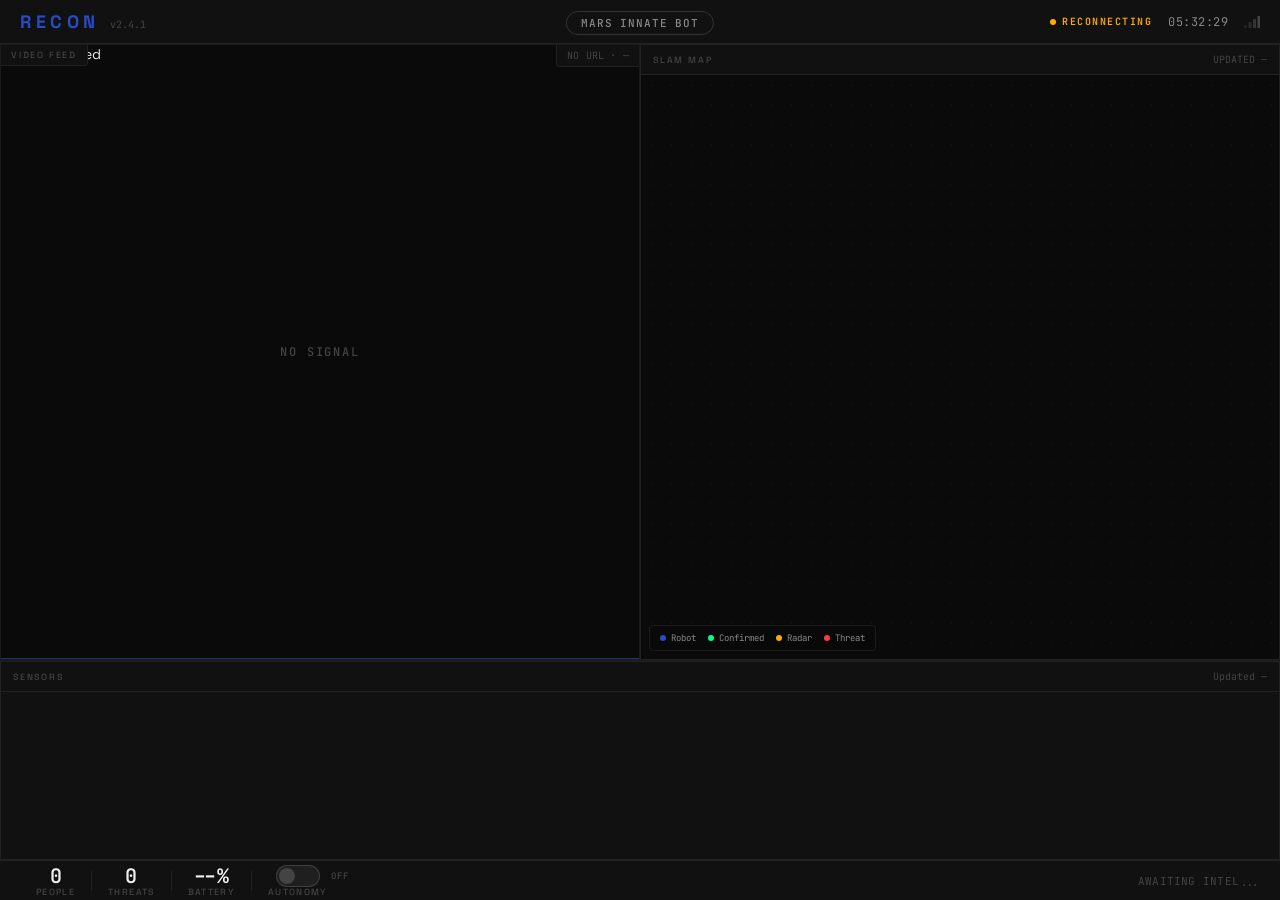
==== dashboard/index.html @ d7a8a6fd "added vlm depth feature" ====
<!doctype html>
<html lang="en" class="recon-dark">
  <head>
    <meta charset="UTF-8" />
    <meta name="viewport" content="width=device-width, initial-scale=1.0" />
    <title>RECON</title>
    <link rel="preconnect" href="https://fonts.googleapis.com" />
    <link rel="preconnect" href="https://fonts.gstatic.com" crossorigin />
    <link
      href="https://fonts.googleapis.com/css2?family=JetBrains+Mono:wght@400;500;600&family=Space+Grotesk:wght@400;500;700&display=swap"
      rel="stylesheet"
    />
    <link rel="stylesheet" href="style.css" />
  </head>
  <body>
    <header class="header-bar">
      <div class="header-left">
        <span class="wordmark">RECON</span>
        <span class="version-tag">v2.4.1</span>
      </div>
      <div class="header-center">
        <span class="mission-pill" id="mission-pill">MARS INNATE BOT</span>
      </div>
      <div class="header-right">
        <span class="live-indicator" id="connection-chip">
          <i class="live-dot"></i>
          <span class="live-text">LIVE</span>
        </span>
        <span class="header-clock" id="clock">--:--:--</span>
        <span class="signal-icon" id="signal-icon" title="Signal strength">
          <svg width="16" height="12" viewBox="0 0 16 12" fill="none">
            <rect
              x="0"
              y="9"
              width="3"
              height="3"
              rx="0.5"
              fill="currentColor"
              opacity="0.3"
            />
            <rect
              x="4.5"
              y="6"
              width="3"
              height="6"
              rx="0.5"
              fill="currentColor"
              opacity="0.5"
            />
            <rect
              x="9"
              y="3"
              width="3"
              height="9"
              rx="0.5"
              fill="currentColor"
              opacity="0.7"
            />
            <rect
              x="13.5"
              y="0"
              width="3"
              height="12"
              rx="0.5"
              fill="currentColor"
            />
          </svg>
        </span>
      </div>
    </header>

    <main class="grid">
      <!-- TOP LEFT: Camera feed -->
      <section class="panel panel-camera">
        <span class="corner-tag corner-tag-left">VIDEO FEED</span>
        <span class="corner-tag corner-tag-right" id="camera-meta"
          >MJPEG · —</span
        >
        <div class="camera-wrap">
          <img id="camera-feed" alt="camera feed" />
          <div class="scanlines"></div>
          <div class="camera-placeholder">NO SIGNAL</div>
          <div class="scan-line"></div>
        </div>
      </section>

      <!-- TOP RIGHT: SLAM Map (now big) -->
      <div class="panel panel-map">
        <div class="panel-header">
          <span class="section-label">SLAM MAP</span>
          <span class="panel-meta" id="map-meta">
            <i class="blink-dot" id="map-blink"></i>
            <span id="map-meta-text">UPDATED LIVE</span>
          </span>
        </div>
        <div class="canvas-wrap">
          <canvas id="tactical-map"></canvas>
          <div class="legend">
            <span><i class="dot dot-cyan"></i>Robot</span>
            <span><i class="dot dot-green"></i>Confirmed</span>
            <span><i class="dot dot-amber"></i>Radar</span>
            <span><i class="dot dot-red"></i>Threat</span>
          </div>
        </div>
      </div>

      <!-- BOTTOM ROW: Controls -->
      <section class="bottom-row">
        <div class="panel panel-telemetry">
          <div class="panel-header">
            <span class="section-label">SENSORS</span>
            <span class="panel-meta" id="telemetry-meta">—</span>
          </div>
          <div id="telemetry-feed" class="telemetry-feed"></div>
        </div>

        <!-- commands panel hidden -->
        <div class="panel panel-commands" style="display: none">
          <ul id="commands-log" class="commands-log"></ul>
          <form id="commands-form" class="commands-form" autocomplete="off">
            <textarea
              id="commands-input"
              class="commands-input"
              rows="2"
            ></textarea>
            <button type="submit" id="commands-send" class="btn-pill btn-send">
              SEND
            </button>
            <button type="button" id="commands-stop" class="btn-pill btn-stop">
              STOP
            </button>
          </form>
        </div>
      </section>

      <div id="evacuation-banner" class="evacuation-banner" hidden>
        <div class="evacuation-icon">&#9888;</div>
        <div class="evacuation-text">
          <strong>PERSON DETECTED</strong>
          <span>EVACUATION WARNING ACTIVE</span>
        </div>
        <div class="evacuation-count">
          <span id="evac-people-count">0</span> person(s)
        </div>
      </div>
    </main>

    <footer class="hud-bar">
      <div class="hud-stat">
        <span class="hud-value" id="people-count">0</span>
        <span class="hud-label">PEOPLE</span>
      </div>
      <div class="hud-divider"></div>
      <div class="hud-stat">
        <span class="hud-value hud-value-threats" id="threat-count">0</span>
        <span class="hud-label">THREATS</span>
      </div>
      <div class="hud-divider"></div>
      <div class="hud-stat">
        <span class="hud-value hud-value-battery" id="battery-level">--%</span>
        <span class="hud-label">BATTERY</span>
      </div>
      <div class="hud-divider"></div>
      <div class="hud-stat hud-stat-autonomy">
        <button
          type="button"
          id="autonomy-toggle"
          class="autonomy-pill"
          title="Enable/disable autonomous planner execution"
          data-state="off"
        >
          <span class="autonomy-pill-knob"></span>
          <span class="autonomy-pill-label">OFF</span>
        </button>
        <span class="hud-label">AUTONOMY</span>
      </div>
      <div class="hud-spacer"></div>
      <div class="hud-status">
        <span id="intel-ticker" class="intel-ticker">AWAITING INTEL</span>
        <span class="ellipsis-anim"></span>
      </div>
    </footer>

    <script src="adapter.js"></script>
    <script src="map.js"></script>
    <script src="intel.js"></script>
    <script src="telemetry.js"></script>
    <script src="defusal.js"></script>
    <script src="actions.js"></script>
    <script src="app.js"></script>
  </body>
</html>
---- dashboard/style.css ----
/*
 * RECON v2 — "Nothing" design language.
 * Monochrome depth hierarchy · Cyan accent · Dot-grid motifs
 * Space Grotesk + JetBrains Mono · CSS-only micro-animations
 */

/* ===================== DESIGN TOKENS ===================== */

:root {
  --bg-base: #0a0a0a;
  --bg-surface: #111111;
  --bg-panel: #161616;
  --bg-raised: #1f1f1f;
  --border: rgba(255, 255, 255, 0.07);
  --border-bright: rgba(255, 255, 255, 0.14);
  --accent: #284bc9;
  --accent-dim: rgba(40, 75, 201, 0.18);
  --accent-mid: rgba(40, 75, 201, 0.45);
  --text-primary: #f0f0f0;
  --text-secondary: #888888;
  --text-tertiary: #444444;
  --green: #00ff88;
  --red: #ff3b3b;
  --amber: #ffaa00;

  --font-ui: "Space Grotesk", system-ui, -apple-system, sans-serif;
  --font-mono:
    "JetBrains Mono", ui-monospace, SFMono-Regular, Menlo, Consolas, monospace;
}

/* ===================== KEYFRAME ANIMATIONS ===================== */

@keyframes ripple {
  0% {
    transform: scale(1);
    opacity: 0.8;
  }
  100% {
    transform: scale(2.5);
    opacity: 0;
  }
}

@keyframes blink {
  0%,
  100% {
    opacity: 1;
  }
  50% {
    opacity: 0.2;
  }
}

@keyframes scanline {
  0% {
    transform: translateX(-100%);
  }
  100% {
    transform: translateX(100%);
  }
}

@keyframes ellipsis-1 {
  0%,
  19% {
    content: ".";
  }
  20%,
  39% {
    content: "..";
  }
  40%,
  100% {
    content: "...";
  }
}

@keyframes spin {
  from {
    transform: rotate(0deg);
  }
  to {
    transform: rotate(360deg);
  }
}

@keyframes cursor-blink {
  0%,
  49% {
    opacity: 1;
  }
  50%,
  100% {
    opacity: 0;
  }
}

@keyframes pulse-glow {
  0%,
  100% {
    box-shadow: 0 0 0 0 rgba(40, 75, 201, 0.4);
  }
  50% {
    box-shadow: 0 0 8px 2px rgba(40, 75, 201, 0.15);
  }
}

/* ===================== RESET & BASE ===================== */

* {
  box-sizing: border-box;
}

html,
body {
  margin: 0;
  padding: 0;
  height: 100%;
  background: var(--bg-base);
  color: var(--text-primary);
  font-family: var(--font-ui);
  font-size: 14px;
  font-weight: 400;
  -webkit-font-smoothing: antialiased;
  -moz-osx-font-smoothing: grayscale;
}

html.recon-dark body {
  display: grid;
  grid-template-rows: 44px 1fr 40px;
  height: 100vh;
  overflow: hidden;
}

/* ===================== HEADER ===================== */

.header-bar {
  display: flex;
  align-items: center;
  justify-content: space-between;
  padding: 0 20px;
  background: var(--bg-surface);
  border-bottom: 1px solid var(--border);
  z-index: 10;
}

.header-left {
  display: flex;
  align-items: baseline;
  gap: 10px;
}

.wordmark {
  font-family: var(--font-ui);
  font-weight: 700;
  font-size: 18px;
  letter-spacing: 0.25em;
  color: var(--accent);
}

.version-tag {
  font-family: var(--font-mono);
  font-size: 10px;
  color: var(--text-tertiary);
  font-weight: 400;
}

.header-center {
  position: absolute;
  left: 50%;
  transform: translateX(-50%);
}

.mission-pill {
  font-family: var(--font-mono);
  font-size: 11px;
  font-weight: 500;
  color: var(--text-secondary);
  letter-spacing: 0.08em;
  padding: 4px 14px;
  border: 1px solid var(--border-bright);
  border-radius: 100px;
  white-space: nowrap;
}

.header-right {
  display: flex;
  align-items: center;
  gap: 16px;
}

.live-indicator {
  display: flex;
  align-items: center;
  gap: 6px;
}

.live-dot {
  width: 6px;
  height: 6px;
  border-radius: 50%;
  background: var(--green);
  display: inline-block;
  animation: blink 1.4s ease infinite;
}

.live-text {
  font-family: var(--font-mono);
  font-size: 10px;
  font-weight: 600;
  letter-spacing: 0.15em;
  color: var(--green);
}

/* State variants for connection chip */
.live-indicator.chip-amber .live-dot {
  background: var(--amber);
  animation: none;
}
.live-indicator.chip-amber .live-text {
  color: var(--amber);
}
.live-indicator.chip-red .live-dot {
  background: var(--red);
  animation: none;
}
.live-indicator.chip-red .live-text {
  color: var(--red);
}
.live-indicator.chip-green .live-dot {
  background: var(--green);
  animation: blink 1.4s ease infinite;
}
.live-indicator.chip-green .live-text {
  color: var(--green);
}

.header-clock {
  font-family: var(--font-mono);
  font-size: 12px;
  font-weight: 400;
  color: var(--text-secondary);
  letter-spacing: 0.04em;
  font-variant-numeric: tabular-nums;
}

.signal-icon {
  color: var(--text-tertiary);
  display: flex;
  align-items: center;
}

/* ===================== MAIN GRID ===================== */

.grid {
  display: grid;
  grid-template-columns: 1fr 1fr;
  grid-template-rows: 1fr 200px;
  gap: 0;
  padding: 0;
  min-height: 0;
  position: relative;
  background: var(--bg-base);
  overflow: hidden;
}

.panel {
  background: var(--bg-surface);
  border: 0.5px solid var(--border);
  display: flex;
  flex-direction: column;
  min-height: 0;
  min-width: 0;
  position: relative;
}

.panel-header {
  display: flex;
  justify-content: space-between;
  align-items: center;
  gap: 8px;
  padding: 8px 12px;
  border-bottom: 0.5px solid var(--border);
}

.section-label {
  font-family: var(--font-ui);
  font-weight: 500;
  font-size: 9px;
  letter-spacing: 0.2em;
  text-transform: uppercase;
  color: var(--text-tertiary);
}

.panel-meta {
  font-family: var(--font-mono);
  font-size: 10px;
  font-weight: 400;
  color: var(--text-tertiary);
  display: flex;
  align-items: center;
  gap: 6px;
}

.blink-dot {
  width: 5px;
  height: 5px;
  border-radius: 50%;
  background: var(--green);
  display: inline-block;
  animation: blink 1.4s ease infinite;
}

/* ===================== CAMERA PANEL ===================== */

.panel-camera {
  position: relative;
  overflow: hidden;
  background: var(--bg-base);
}

.corner-tag {
  position: absolute;
  z-index: 4;
  font-family: var(--font-ui);
  font-weight: 500;
  font-size: 9px;
  letter-spacing: 0.2em;
  text-transform: uppercase;
  color: var(--text-tertiary);
  background: var(--bg-surface);
  border: 0.5px solid var(--border);
  padding: 4px 10px;
}

.corner-tag-left {
  top: 0;
  left: 0;
  border-top: none;
  border-left: none;
  border-radius: 0 0 4px 0;
}

.corner-tag-right {
  top: 0;
  right: 0;
  border-top: none;
  border-right: none;
  border-radius: 0 0 0 4px;
  font-family: var(--font-mono);
  font-weight: 400;
  font-size: 10px;
  letter-spacing: 0.02em;
}

.camera-wrap {
  position: absolute;
  inset: 0;
  background: var(--bg-base);
  overflow: hidden;
}

.camera-wrap img {
  width: 100%;
  height: 100%;
  object-fit: cover;
  display: block;
}

.camera-placeholder {
  position: absolute;
  inset: 0;
  display: flex;
  align-items: center;
  justify-content: center;
  color: var(--text-tertiary);
  font-family: var(--font-mono);
  font-size: 12px;
  font-weight: 500;
  letter-spacing: 0.15em;
  pointer-events: none;
}

.camera-wrap img[src] ~ .camera-placeholder {
  display: none;
}

.scanlines {
  position: absolute;
  inset: 0;
  pointer-events: none;
  z-index: 2;
  background: repeating-linear-gradient(
    0deg,
    transparent,
    transparent 2px,
    rgba(0, 0, 0, 0.03) 2px,
    rgba(0, 0, 0, 0.03) 4px
  );
}

.scan-line {
  position: absolute;
  bottom: 0;
  left: 0;
  right: 0;
  height: 1px;
  background: var(--accent);
  z-index: 3;
  opacity: 0.6;
  animation: scanline 8s linear infinite;
}

/* ===================== RIGHT COLUMN ===================== */

.bottom-row {
  grid-column: 1 / -1;
  display: grid;
  grid-template-columns: 1fr;
  gap: 0;
  min-height: 0;
  border-top: 0.5px solid var(--border);
}

/* ===================== SLAM MAP ===================== */

.panel-map {
  min-height: 0;
  border-left: 0.5px solid var(--border);
}

.canvas-wrap {
  flex: 1;
  position: relative;
  min-height: 0;
  overflow: hidden;
}

#tactical-map {
  width: 100%;
  height: 100%;
  display: block;
  background: var(--bg-base);
}

#map-tooltip {
  position: absolute;
  z-index: 20;
  pointer-events: none;
  background: rgba(10, 10, 10, 0.92);
  border: 1px solid var(--border-bright);
  border-radius: 4px;
  padding: 8px 12px;
  font-family: var(--font-mono);
  font-size: 11px;
  color: var(--text-primary);
  line-height: 1.6;
  white-space: nowrap;
  display: none;
  backdrop-filter: blur(8px);
  -webkit-backdrop-filter: blur(8px);
}

#map-tooltip .tt-label {
  font-weight: 600;
  font-size: 12px;
}

#map-tooltip .tt-row {
  color: var(--text-secondary);
  font-size: 10px;
}

#map-tooltip .tt-depth-measured {
  color: var(--green);
}

#map-tooltip .tt-depth-assumed {
  color: var(--amber);
}

.legend {
  position: absolute;
  left: 8px;
  bottom: 8px;
  display: flex;
  flex-wrap: wrap;
  gap: 12px;
  background: rgba(10, 10, 10, 0.85);
  border: 0.5px solid var(--border);
  border-radius: 4px;
  padding: 6px 10px;
  font-family: var(--font-mono);
  font-size: 9px;
  font-weight: 400;
  color: var(--text-secondary);
  letter-spacing: 0;
  backdrop-filter: blur(8px);
  -webkit-backdrop-filter: blur(8px);
}

.legend span {
  display: flex;
  align-items: center;
  gap: 5px;
}

.dot {
  width: 6px;
  height: 6px;
  border-radius: 50%;
  display: inline-block;
}

.dot-cyan {
  background: var(--accent);
}
.dot-green {
  background: var(--green);
}
.dot-amber {
  background: var(--amber);
}
.dot-red {
  background: var(--red);
}

/* ===================== TELEMETRY / SENSORS ===================== */

.panel-telemetry {
  min-height: 0;
  border-right: 0.5px solid var(--border);
}

.telemetry-feed {
  flex: 1;
  overflow-y: auto;
  padding: 8px;
  display: grid;
  grid-template-columns: 1fr 1fr;
  gap: 6px;
  min-height: 0;
  align-content: start;
}

.telemetry-feed::-webkit-scrollbar {
  width: 4px;
}

.telemetry-feed::-webkit-scrollbar-thumb {
  background: var(--border-bright);
  border-radius: 2px;
}

.sensor-card {
  background: var(--bg-raised);
  border: 0.5px solid var(--border);
  border-radius: 8px;
  padding: 12px;
  display: flex;
  flex-direction: column;
  gap: 4px;
}

.sensor-card-label {
  font-family: var(--font-ui);
  font-weight: 500;
  font-size: 9px;
  letter-spacing: 0.15em;
  text-transform: uppercase;
  color: var(--text-tertiary);
}

.sensor-card-value {
  font-family: var(--font-mono);
  font-weight: 600;
  font-size: 24px;
  color: var(--text-primary);
  font-variant-numeric: tabular-nums;
  line-height: 1.1;
}

.sensor-card-unit {
  font-family: var(--font-mono);
  font-size: 11px;
  color: var(--text-tertiary);
  font-weight: 400;
}

.sensor-card-sparkline {
  width: 100%;
  height: 1px;
  background: var(--accent-mid);
  margin-top: 6px;
  border-radius: 1px;
}

.telemetry-empty {
  grid-column: 1 / -1;
  display: flex;
  align-items: center;
  justify-content: center;
  padding: 20px;
  color: var(--text-tertiary);
  font-family: var(--font-mono);
  font-size: 11px;
  font-weight: 400;
  letter-spacing: 0.08em;
  border: 1px dashed var(--border-bright);
  border-radius: 8px;
}

/* ===================== COMMANDS PANEL ===================== */

.panel-commands {
  min-height: 0;
}

.commands-log {
  flex: 0 1 auto;
  max-height: 40%;
  overflow-y: auto;
  margin: 0;
  padding: 8px;
  list-style: none;
  display: flex;
  flex-direction: column;
  gap: 4px;
  border-bottom: 0.5px solid var(--border);
}

.commands-log:empty {
  display: none;
}

.commands-log::-webkit-scrollbar {
  width: 4px;
}

.commands-log::-webkit-scrollbar-thumb {
  background: var(--border-bright);
  border-radius: 2px;
}

.commands-log li {
  font-family: var(--font-mono);
  font-size: 11px;
  line-height: 1.4;
  padding: 5px 8px;
  border-radius: 4px;
  background: var(--bg-panel);
  border-left: 2px solid var(--border-bright);
  color: var(--text-secondary);
  word-break: break-word;
}

.commands-log li .cmd-ts {
  display: inline-block;
  margin-right: 6px;
  font-size: 9px;
  color: var(--text-tertiary);
  letter-spacing: 0.02em;
}

.commands-log li.cmd-user {
  border-left-color: var(--accent);
  color: var(--text-primary);
}

.commands-log li.cmd-bot {
  border-left-color: var(--accent-mid);
  color: var(--text-secondary);
}

.commands-log li.cmd-error {
  border-left-color: var(--red);
  color: var(--red);
}

.commands-log li.cmd-system {
  border-left-color: var(--text-tertiary);
  color: var(--text-tertiary);
  font-style: italic;
}

.commands-log li.cmd-empty {
  color: var(--text-tertiary);
  text-align: center;
  border-left-color: transparent;
  background: transparent;
  font-style: italic;
}

.commands-form {
  flex: 1 1 auto;
  min-height: 0;
  display: flex;
  flex-direction: column;
  gap: 6px;
  padding: 8px;
}

.input-wrap {
  display: flex;
  align-items: flex-start;
  gap: 0;
  background: var(--bg-base);
  border-radius: 4px;
  border: none;
  border-bottom: 1px solid transparent;
  transition: border-color 0.15s ease;
}

.input-wrap:focus-within {
  border-bottom-color: var(--border-bright);
}

.input-caret {
  font-family: var(--font-mono);
  font-size: 16px;
  font-weight: 600;
  color: var(--accent);
  padding: 8px 0 8px 10px;
  line-height: 1.4;
  user-select: none;
  flex-shrink: 0;
}

.commands-input {
  width: 100%;
  resize: none;
  flex: 1 1 auto;
  min-height: 40px;
  padding: 8px 10px 8px 4px;
  border: none;
  background: transparent;
  color: var(--text-secondary);
  font-family: var(--font-mono);
  font-size: 13px;
  font-weight: 400;
  line-height: 1.4;
  outline: none;
}

.commands-input::placeholder {
  color: var(--text-tertiary);
}

.input-hint {
  font-family: var(--font-mono);
  font-size: 10px;
  color: var(--text-tertiary);
  padding-left: 2px;
}

.commands-row {
  display: flex;
  gap: 6px;
}

.btn-pill {
  flex: 1;
  font-family: var(--font-ui);
  font-size: 11px;
  font-weight: 500;
  letter-spacing: 0.15em;
  text-transform: uppercase;
  height: 36px;
  border-radius: 100px;
  cursor: pointer;
  transition:
    background 0.15s ease,
    color 0.15s ease;
  background: transparent;
}

.btn-send {
  color: var(--accent);
  border: 1px solid var(--accent);
}

.btn-send:hover {
  background: var(--accent);
  color: var(--bg-base);
}

.btn-stop {
  color: var(--red);
  border: 1px solid var(--red);
}

.btn-stop:hover {
  background: var(--red);
  color: var(--text-primary);
}

/* ===================== HUD FOOTER ===================== */

.hud-bar {
  display: flex;
  align-items: center;
  gap: 0;
  padding: 0 20px;
  background: var(--bg-surface);
  border-top: 1px solid var(--border);
  z-index: 10;
}

.hud-stat {
  display: flex;
  flex-direction: column;
  align-items: center;
  justify-content: center;
  padding: 0 16px;
  gap: 1px;
}

.hud-value {
  font-family: var(--font-mono);
  font-weight: 600;
  font-size: 20px;
  color: var(--text-primary);
  font-variant-numeric: tabular-nums;
  line-height: 1.1;
}

.hud-label {
  font-family: var(--font-ui);
  font-weight: 500;
  font-size: 9px;
  letter-spacing: 0.15em;
  text-transform: uppercase;
  color: var(--text-tertiary);
  line-height: 1;
}

.hud-divider {
  width: 1px;
  height: 20px;
  background: var(--border);
  flex-shrink: 0;
}

.hud-spacer {
  flex: 1;
}

.hud-status {
  display: flex;
  align-items: center;
  gap: 0;
}

.intel-ticker {
  font-family: var(--font-mono);
  font-size: 11px;
  font-weight: 400;
  color: var(--text-tertiary);
  white-space: nowrap;
  overflow: hidden;
  text-overflow: ellipsis;
  max-width: 300px;
  letter-spacing: 0.02em;
  transition: color 0.3s ease;
}

.intel-ticker.intel-ticker-active {
  color: var(--text-secondary);
}

.ellipsis-anim::after {
  content: "...";
  animation: ellipsis-1 1.5s steps(3, end) infinite;
  font-family: var(--font-mono);
  font-size: 11px;
  color: var(--text-tertiary);
}

/* Autonomy pill toggle */
.autonomy-pill {
  position: relative;
  width: 44px;
  height: 22px;
  border-radius: 100px;
  border: 1px solid var(--border-bright);
  background: var(--bg-raised);
  cursor: pointer;
  padding: 0;
  display: flex;
  align-items: center;
  transition:
    background 0.2s ease,
    border-color 0.2s ease;
}

.autonomy-pill[data-state="on"] {
  background: var(--accent-dim);
  border-color: var(--accent);
}

.autonomy-pill-knob {
  position: absolute;
  left: 2px;
  width: 16px;
  height: 16px;
  border-radius: 50%;
  background: var(--text-tertiary);
  transition:
    left 0.2s ease,
    background 0.2s ease;
}

.autonomy-pill[data-state="on"] .autonomy-pill-knob {
  left: 24px;
  background: var(--accent);
}

.autonomy-pill-label {
  position: absolute;
  right: -30px;
  font-family: var(--font-mono);
  font-size: 9px;
  font-weight: 500;
  letter-spacing: 0.1em;
  color: var(--text-tertiary);
  white-space: nowrap;
}

.autonomy-pill[data-state="on"] .autonomy-pill-label {
  color: var(--accent);
}

/* Threat count coloring */
.hud-value-threats.has-threats {
  color: var(--red);
}

/* Battery color ramp */
.hud-value-battery.battery-green {
  color: var(--green);
}
.hud-value-battery.battery-amber {
  color: var(--amber);
}
.hud-value-battery.battery-red {
  color: var(--red);
}
.hud-value-battery.battery-none {
  color: var(--text-secondary);
}

/* ===================== EVACUATION BANNER ===================== */

.evacuation-banner {
  position: absolute;
  bottom: 0;
  left: 0;
  right: 0;
  z-index: 20;
  display: flex;
  align-items: center;
  gap: 16px;
  padding: 12px 20px;
  background: rgba(255, 59, 59, 0.1);
  border-top: 1px solid var(--red);
  color: var(--red);
  font-family: var(--font-mono);
  font-size: 13px;
}

.evacuation-banner[hidden] {
  display: none;
}

.evacuation-icon {
  font-size: 20px;
}

.evacuation-text strong {
  font-weight: 600;
  letter-spacing: 0.08em;
}

.evacuation-text span {
  display: block;
  font-size: 11px;
  opacity: 0.7;
  margin-top: 2px;
}

.evacuation-count {
  margin-left: auto;
  font-weight: 600;
  font-size: 18px;
}

/* ===================== DEFUSAL OVERLAY ===================== */

.defusal-panel {
  position: absolute;
  top: 16px;
  left: 16px;
  right: 16px;
  bottom: 16px;
  display: grid;
  grid-template-columns: 2fr 1.25fr;
  grid-template-rows: 1fr 1fr;
  gap: 12px;
  z-index: 5;
  background: rgba(10, 10, 10, 0.96);
  padding: 16px;
  border: 1px solid var(--border-bright);
  border-radius: 6px;
  backdrop-filter: blur(12px);
  -webkit-backdrop-filter: blur(12px);
}

.defusal-panel[hidden] {
  display: none;
}

.panel-gripper {
  grid-column: 1;
  grid-row: 1;
}
.panel-threat {
  grid-column: 2;
  grid-row: 1;
}

.readonly-banner {
  margin: 0;
  padding: 8px 12px 0;
  font-size: 11px;
  line-height: 1.5;
  color: var(--text-secondary);
  letter-spacing: 0;
}

.control-grid .btn:disabled {
  opacity: 0.3;
  cursor: not-allowed;
}

.panel-gripper .panel-header .section-label,
.panel-threat .panel-header .section-label {
  color: var(--red);
}

body.defusal-active {
  animation: none;
}

.crosshair {
  position: absolute;
  inset: 0;
  pointer-events: none;
  opacity: 0.3;
  background:
    linear-gradient(
      to right,
      transparent calc(50% - 0.5px),
      var(--red) calc(50% - 0.5px),
      var(--red) calc(50% + 0.5px),
      transparent calc(50% + 0.5px)
    ),
    linear-gradient(
      to bottom,
      transparent calc(50% - 0.5px),
      var(--red) calc(50% - 0.5px),
      var(--red) calc(50% + 0.5px),
      transparent calc(50% + 0.5px)
    );
}

.threat-body {
  padding: 12px;
  display: flex;
  flex-direction: column;
  gap: 12px;
  overflow-y: auto;
}

.threat-body .label {
  display: block;
  font-family: var(--font-ui);
  font-size: 9px;
  font-weight: 500;
  letter-spacing: 0.15em;
  color: var(--text-tertiary);
  text-transform: uppercase;
  margin-bottom: 4px;
}

.threat-device span:last-child,
.threat-recommendation span:last-child {
  color: var(--text-primary);
  font-family: var(--font-mono);
  font-size: 13px;
  line-height: 1.5;
}

.threat-recommendation span:last-child {
  color: var(--accent);
  font-weight: 500;
}

.wire-list {
  display: flex;
  flex-direction: column;
  gap: 4px;
}

.wire-row {
  display: flex;
  align-items: center;
  gap: 10px;
  padding: 6px 10px;
  background: var(--bg-raised);
  border-radius: 4px;
  font-family: var(--font-mono);
  font-size: 12px;
}

.wire-swatch {
  width: 8px;
  height: 8px;
  border-radius: 50%;
  flex-shrink: 0;
}

.wire-swatch.red {
  background: var(--red);
}
.wire-swatch.blue {
  background: #4488ff;
}
.wire-swatch.green {
  background: var(--green);
}
.wire-swatch.yellow {
  background: var(--amber);
}

.wire-row .wire-connection {
  flex: 1;
  color: var(--text-primary);
}

.wire-row .wire-risk {
  font-size: 9px;
  font-weight: 500;
  letter-spacing: 0.08em;
  text-transform: uppercase;
  padding: 2px 8px;
  border-radius: 100px;
}

.wire-risk.high {
  color: var(--red);
  background: rgba(255, 59, 59, 0.1);
}
.wire-risk.medium {
  color: var(--amber);
  background: rgba(255, 170, 0, 0.1);
}
.wire-risk.low {
  color: var(--text-secondary);
  background: var(--border);
}

.action-log {
  list-style: none;
  margin: 0;
  padding: 8px;
  overflow-y: auto;
  font-family: var(--font-mono);
  font-size: 12px;
  line-height: 1.5;
}

.action-log li {
  display: flex;
  gap: 10px;
  padding: 4px 0;
  border-bottom: 0.5px solid var(--border);
}

.action-log li .time {
  color: var(--text-tertiary);
  flex-shrink: 0;
  font-size: 10px;
}

.action-log li .msg {
  color: var(--text-primary);
}

.action-log li:first-child .msg {
  color: var(--accent);
  font-weight: 500;
}

.panel-meta.conf-high {
  color: var(--green);
}
.panel-meta.conf-medium {
  color: var(--amber);
}
.panel-meta.conf-low {
  color: var(--red);
}

/* ===================== BUTTONS ===================== */

.control-grid {
  padding: 8px;
  display: grid;
  grid-template-columns: 1fr 1fr;
  gap: 6px;
  align-content: start;
}

.btn {
  font-family: var(--font-ui);
  font-size: 11px;
  font-weight: 500;
  letter-spacing: 0.1em;
  text-transform: uppercase;
  padding: 8px 10px;
  background: var(--bg-panel);
  border: 0.5px solid var(--border-bright);
  border-radius: 4px;
  color: var(--text-secondary);
  cursor: pointer;
  transition: background 0.15s ease;
}

.btn:hover:not(:disabled) {
  background: var(--bg-raised);
  color: var(--text-primary);
}

.btn-red {
  color: var(--red);
  border-color: rgba(255, 59, 59, 0.3);
}
.btn-blue {
  color: #4488ff;
  border-color: rgba(68, 136, 255, 0.3);
}
.btn-green {
  color: var(--green);
  border-color: rgba(0, 255, 136, 0.3);
}
.btn-amber {
  color: var(--amber);
  border-color: rgba(255, 170, 0, 0.3);
}
.btn-abort {
  color: var(--red);
  background: rgba(255, 59, 59, 0.06);
  border-color: rgba(255, 59, 59, 0.3);
  grid-column: span 2;
}

/* ===================== VLM PLAN ===================== */

.vlm-plan {
  padding: 6px 10px;
  border-bottom: 0.5px solid var(--border);
  background: var(--accent-dim);
}

.vlm-plan-action {
  display: flex;
  align-items: baseline;
  gap: 8px;
  font-family: var(--font-mono);
  font-size: 12px;
  font-weight: 500;
  color: var(--accent);
}

.vlm-plan-label {
  font-family: var(--font-ui);
  font-size: 9px;
  letter-spacing: 0.15em;
  text-transform: uppercase;
  opacity: 0.5;
  flex-shrink: 0;
}

.vlm-plan-rationale {
  margin-top: 4px;
  font-family: var(--font-mono);
  font-size: 11px;
  color: var(--text-tertiary);
  line-height: 1.4;
}

/* ===================== INTEL ===================== */

.intel-list {
  flex: 1;
  overflow-y: auto;
  padding: 8px;
  display: flex;
  flex-direction: column;
  gap: 6px;
  min-height: 0;
}

.intel-list::-webkit-scrollbar {
  width: 4px;
}
.intel-list::-webkit-scrollbar-thumb {
  background: var(--border-bright);
  border-radius: 2px;
}

.intel-entry {
  padding: 10px 12px;
  background: var(--bg-panel);
  border: 0.5px solid var(--border);
  border-radius: 4px;
  font-family: var(--font-mono);
  font-size: 12px;
  line-height: 1.5;
  border-left: 2px solid var(--border-bright);
}

.intel-entry .status-dot {
  display: inline-block;
  margin-right: 6px;
  font-size: 8px;
  vertical-align: middle;
}

.intel-entry.clear {
  border-left-color: var(--green);
}
.intel-entry.threat {
  border-left-color: var(--red);
}
.intel-entry.clear .status-dot {
  color: var(--green);
}
.intel-entry.threat .status-dot {
  color: var(--red);
}

.intel-entry strong {
  color: var(--text-primary);
  font-weight: 500;
}

.intel-entry .badge {
  display: inline-block;
  padding: 2px 8px;
  font-size: 9px;
  font-weight: 500;
  border-radius: 100px;
  margin-left: 6px;
  letter-spacing: 0.04em;
}

.intel-entry.clear .badge {
  background: rgba(0, 255, 136, 0.08);
  color: var(--green);
}
.intel-entry.threat .badge {
  background: rgba(255, 59, 59, 0.08);
  color: var(--red);
}

.intel-entry .threat-line {
  display: block;
  color: var(--red);
  margin-top: 4px;
  font-size: 11px;
}

.intel-entry .intel-objects {
  color: var(--text-secondary);
  font-size: 11px;
  margin-top: 4px;
}

.intel-entry.radar-notes {
  border-left-color: var(--accent);
  color: var(--text-secondary);
}

.intel-entry.radar-notes strong {
  color: var(--accent);
  font-size: 10px;
  letter-spacing: 0.08em;
  text-transform: uppercase;
}

.intel-entry.intel-empty {
  color: var(--text-tertiary);
  text-align: center;
  border-left-color: transparent;
}

/* ===================== MODE BUTTONS ===================== */

.footer-buttons {
  display: flex;
  gap: 6px;
}

.btn-mode {
  font-family: var(--font-ui);
  font-size: 11px;
  font-weight: 500;
  letter-spacing: 0.08em;
  text-transform: uppercase;
  background: transparent;
  border: 0.5px solid var(--border-bright);
  color: var(--text-secondary);
  padding: 6px 14px;
  border-radius: 4px;
  cursor: pointer;
  transition:
    background 0.15s ease,
    color 0.15s ease,
    border-color 0.15s ease;
}

.btn-mode:hover:not(:disabled) {
  color: var(--text-primary);
  border-color: var(--text-primary);
  background: var(--bg-raised);
}

.btn-mode.active {
  color: var(--accent);
  border-color: var(--accent);
  background: var(--accent-dim);
}

.btn-mode:disabled,
.btn-mode.btn-mode-locked {
  opacity: 0.3;
  cursor: not-allowed;
  pointer-events: none;
}

/* ===================== RESPONSIVE / SCROLLBAR ===================== */

::-webkit-scrollbar {
  width: 4px;
}
::-webkit-scrollbar-track {
  background: transparent;
}
::-webkit-scrollbar-thumb {
  background: var(--border-bright);
  border-radius: 2px;
}
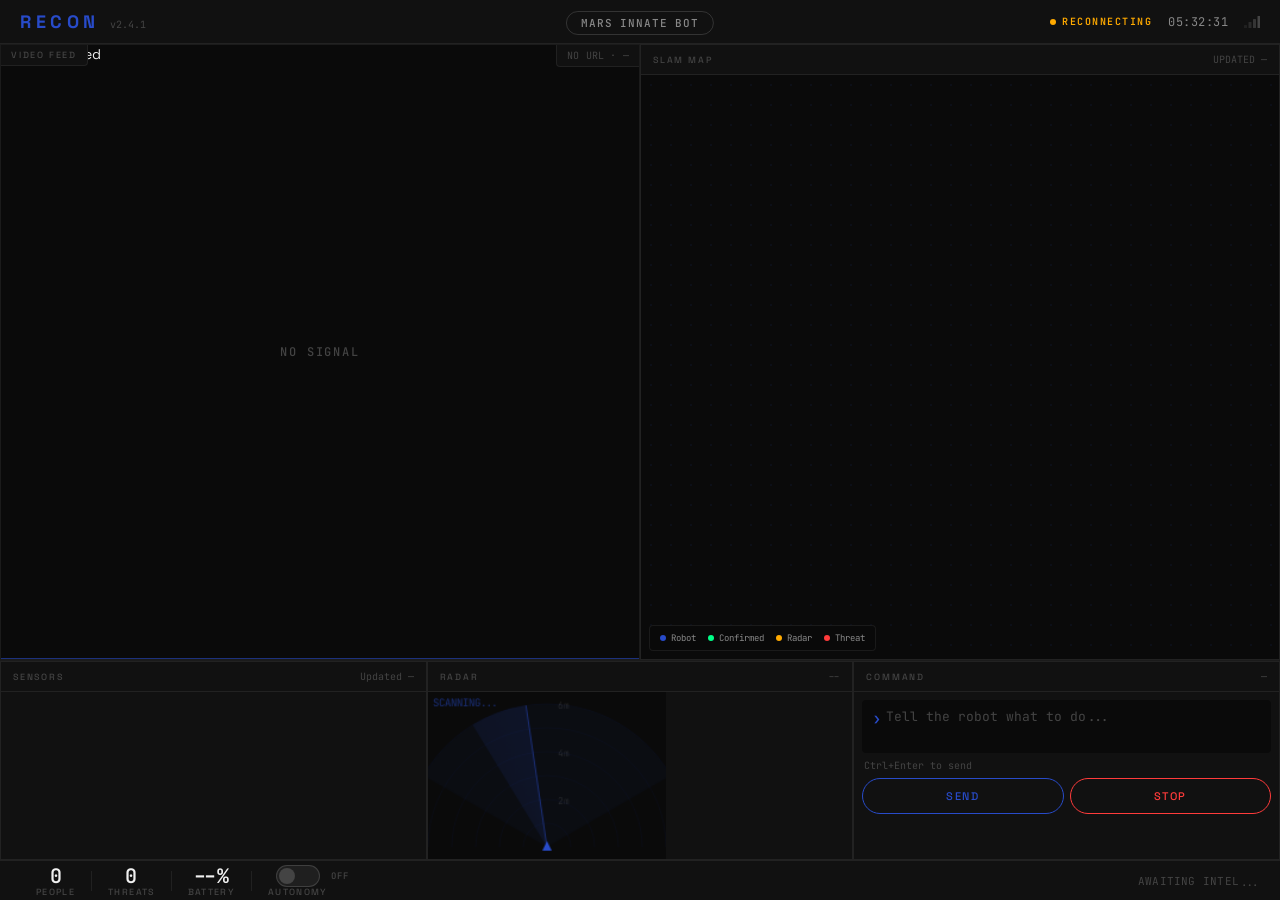
==== commit 87fa5e1d: "Add LD2450 radar integration: ESP serial ingest, dashboard radar panel RadarListener in map_stream_n" ====
--- a/dashboard/index.html
+++ b/dashboard/index.html
@@ -114,21 +114,50 @@
           <div id="telemetry-feed" class="telemetry-feed"></div>
         </div>
 
-        <!-- commands panel hidden -->
-        <div class="panel panel-commands" style="display: none">
+        <div class="panel panel-radar">
+          <div class="panel-header">
+            <span class="section-label">RADAR</span>
+            <span class="panel-meta" id="radar-meta">--</span>
+          </div>
+          <div class="radar-inner">
+            <canvas id="radar-scope" width="200" height="140"></canvas>
+            <ul id="radar-log" class="radar-log"></ul>
+          </div>
+        </div>
+
+        <div class="panel panel-commands">
+          <div class="panel-header">
+            <span class="section-label">COMMAND</span>
+            <span class="panel-meta" id="commands-meta">—</span>
+          </div>
           <ul id="commands-log" class="commands-log"></ul>
           <form id="commands-form" class="commands-form" autocomplete="off">
-            <textarea
-              id="commands-input"
-              class="commands-input"
-              rows="2"
-            ></textarea>
-            <button type="submit" id="commands-send" class="btn-pill btn-send">
-              SEND
-            </button>
-            <button type="button" id="commands-stop" class="btn-pill btn-stop">
-              STOP
-            </button>
+            <div class="input-wrap">
+              <span class="input-caret">›</span>
+              <textarea
+                id="commands-input"
+                class="commands-input"
+                rows="2"
+                placeholder="Tell the robot what to do..."
+              ></textarea>
+            </div>
+            <span class="input-hint">Ctrl+Enter to send</span>
+            <div class="commands-row">
+              <button
+                type="submit"
+                id="commands-send"
+                class="btn-pill btn-send"
+              >
+                SEND
+              </button>
+              <button
+                type="button"
+                id="commands-stop"
+                class="btn-pill btn-stop"
+              >
+                STOP
+              </button>
+            </div>
           </form>
         </div>
       </section>
@@ -185,6 +214,7 @@
     <script src="map.js"></script>
     <script src="intel.js"></script>
     <script src="telemetry.js"></script>
+    <script src="radar.js"></script>
     <script src="defusal.js"></script>
     <script src="actions.js"></script>
     <script src="app.js"></script>
--- a/dashboard/style.css
+++ b/dashboard/style.css
@@ -416,7 +416,7 @@
 .bottom-row {
   grid-column: 1 / -1;
   display: grid;
-  grid-template-columns: 1fr;
+  grid-template-columns: 1fr 1fr 1fr;
   gap: 0;
   min-height: 0;
   border-top: 0.5px solid var(--border);
@@ -441,42 +441,6 @@
   height: 100%;
   display: block;
   background: var(--bg-base);
-}
-
-#map-tooltip {
-  position: absolute;
-  z-index: 20;
-  pointer-events: none;
-  background: rgba(10, 10, 10, 0.92);
-  border: 1px solid var(--border-bright);
-  border-radius: 4px;
-  padding: 8px 12px;
-  font-family: var(--font-mono);
-  font-size: 11px;
-  color: var(--text-primary);
-  line-height: 1.6;
-  white-space: nowrap;
-  display: none;
-  backdrop-filter: blur(8px);
-  -webkit-backdrop-filter: blur(8px);
-}
-
-#map-tooltip .tt-label {
-  font-weight: 600;
-  font-size: 12px;
-}
-
-#map-tooltip .tt-row {
-  color: var(--text-secondary);
-  font-size: 10px;
-}
-
-#map-tooltip .tt-depth-measured {
-  color: var(--green);
-}
-
-#map-tooltip .tt-depth-assumed {
-  color: var(--amber);
 }
 
 .legend {
@@ -609,6 +573,47 @@
   border: 1px dashed var(--border-bright);
   border-radius: 8px;
 }
+
+/* ===================== RADAR PANEL ===================== */
+
+.panel-radar {
+  min-height: 0;
+  border-right: 0.5px solid var(--border);
+}
+
+.radar-inner {
+  flex: 1;
+  display: flex;
+  min-height: 0;
+  overflow: hidden;
+}
+
+#radar-scope {
+  flex: 0 0 200px;
+  height: 100%;
+  background: var(--bg-base);
+}
+
+.radar-log {
+  flex: 1;
+  overflow-y: auto;
+  list-style: none;
+  margin: 0;
+  padding: 6px 8px;
+  font-family: var(--font-mono);
+  font-size: 9px;
+  color: var(--text-secondary);
+  line-height: 1.5;
+}
+
+.radar-log li {
+  white-space: nowrap;
+  overflow: hidden;
+  text-overflow: ellipsis;
+}
+
+.radar-log .radar-active { color: var(--cyan); }
+.radar-log .radar-label  { color: var(--text-tertiary); }
 
 /* ===================== COMMANDS PANEL ===================== */
 
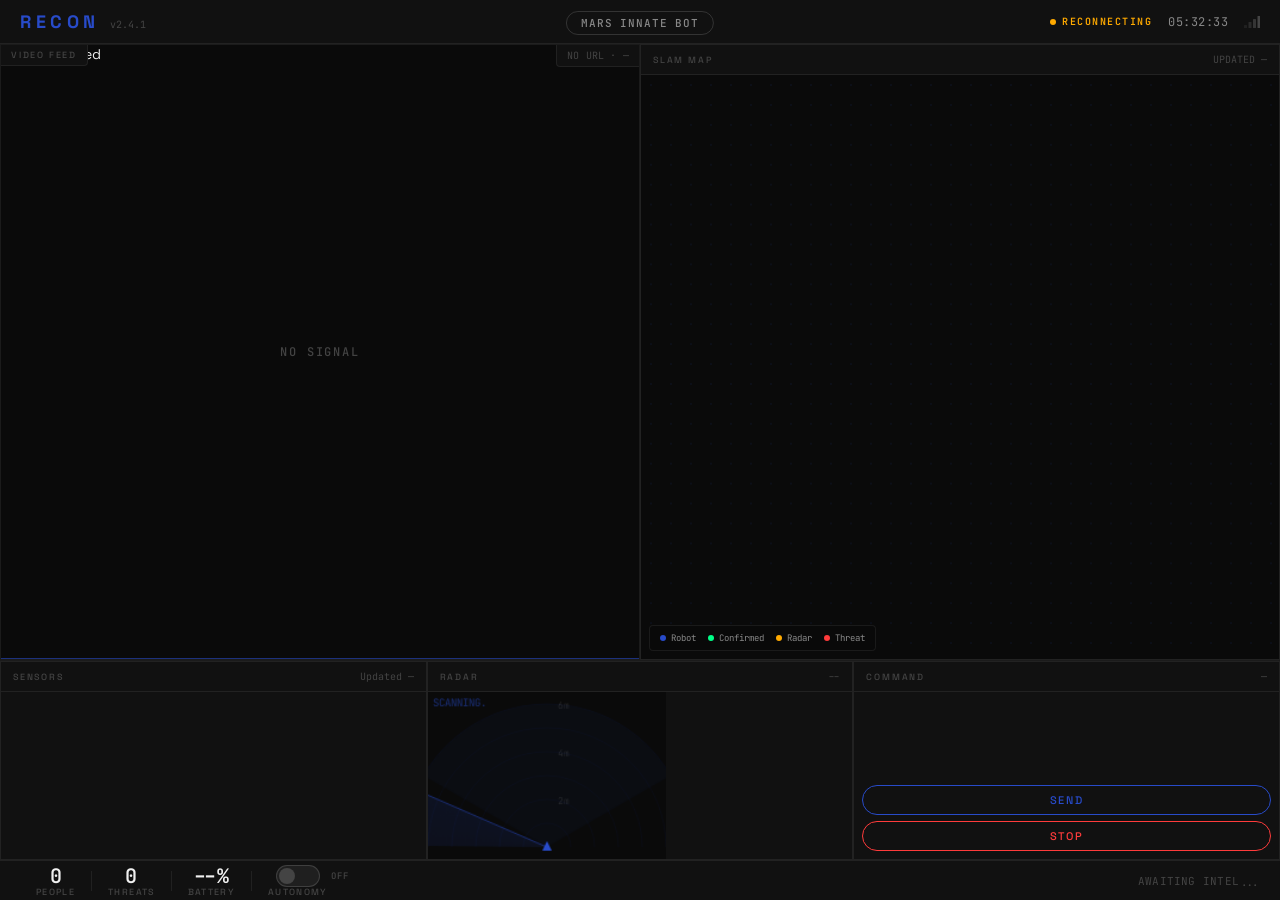
==== commit 60ea4c3f: "Merge remote main: keep radar panel + our SLAM/layout fixes Co-Authored-By: Claude Opus 4.6 (1M cont" ====
--- a/dashboard/index.html
+++ b/dashboard/index.html
@@ -132,32 +132,17 @@
           </div>
           <ul id="commands-log" class="commands-log"></ul>
           <form id="commands-form" class="commands-form" autocomplete="off">
-            <div class="input-wrap">
-              <span class="input-caret">›</span>
-              <textarea
-                id="commands-input"
-                class="commands-input"
-                rows="2"
-                placeholder="Tell the robot what to do..."
-              ></textarea>
-            </div>
-            <span class="input-hint">Ctrl+Enter to send</span>
-            <div class="commands-row">
-              <button
-                type="submit"
-                id="commands-send"
-                class="btn-pill btn-send"
-              >
-                SEND
-              </button>
-              <button
-                type="button"
-                id="commands-stop"
-                class="btn-pill btn-stop"
-              >
-                STOP
-              </button>
-            </div>
+            <textarea
+              id="commands-input"
+              class="commands-input"
+              rows="2"
+            ></textarea>
+            <button type="submit" id="commands-send" class="btn-pill btn-send">
+              SEND
+            </button>
+            <button type="button" id="commands-stop" class="btn-pill btn-stop">
+              STOP
+            </button>
           </form>
         </div>
       </section>
--- a/dashboard/style.css
+++ b/dashboard/style.css
@@ -443,6 +443,42 @@
   background: var(--bg-base);
 }
 
+#map-tooltip {
+  position: absolute;
+  z-index: 20;
+  pointer-events: none;
+  background: rgba(10, 10, 10, 0.92);
+  border: 1px solid var(--border-bright);
+  border-radius: 4px;
+  padding: 8px 12px;
+  font-family: var(--font-mono);
+  font-size: 11px;
+  color: var(--text-primary);
+  line-height: 1.6;
+  white-space: nowrap;
+  display: none;
+  backdrop-filter: blur(8px);
+  -webkit-backdrop-filter: blur(8px);
+}
+
+#map-tooltip .tt-label {
+  font-weight: 600;
+  font-size: 12px;
+}
+
+#map-tooltip .tt-row {
+  color: var(--text-secondary);
+  font-size: 10px;
+}
+
+#map-tooltip .tt-depth-measured {
+  color: var(--green);
+}
+
+#map-tooltip .tt-depth-assumed {
+  color: var(--amber);
+}
+
 .legend {
   position: absolute;
   left: 8px;
@@ -612,8 +648,12 @@
   text-overflow: ellipsis;
 }
 
-.radar-log .radar-active { color: var(--cyan); }
-.radar-log .radar-label  { color: var(--text-tertiary); }
+.radar-log .radar-active {
+  color: var(--cyan);
+}
+.radar-log .radar-label {
+  color: var(--text-tertiary);
+}
 
 /* ===================== COMMANDS PANEL ===================== */
 
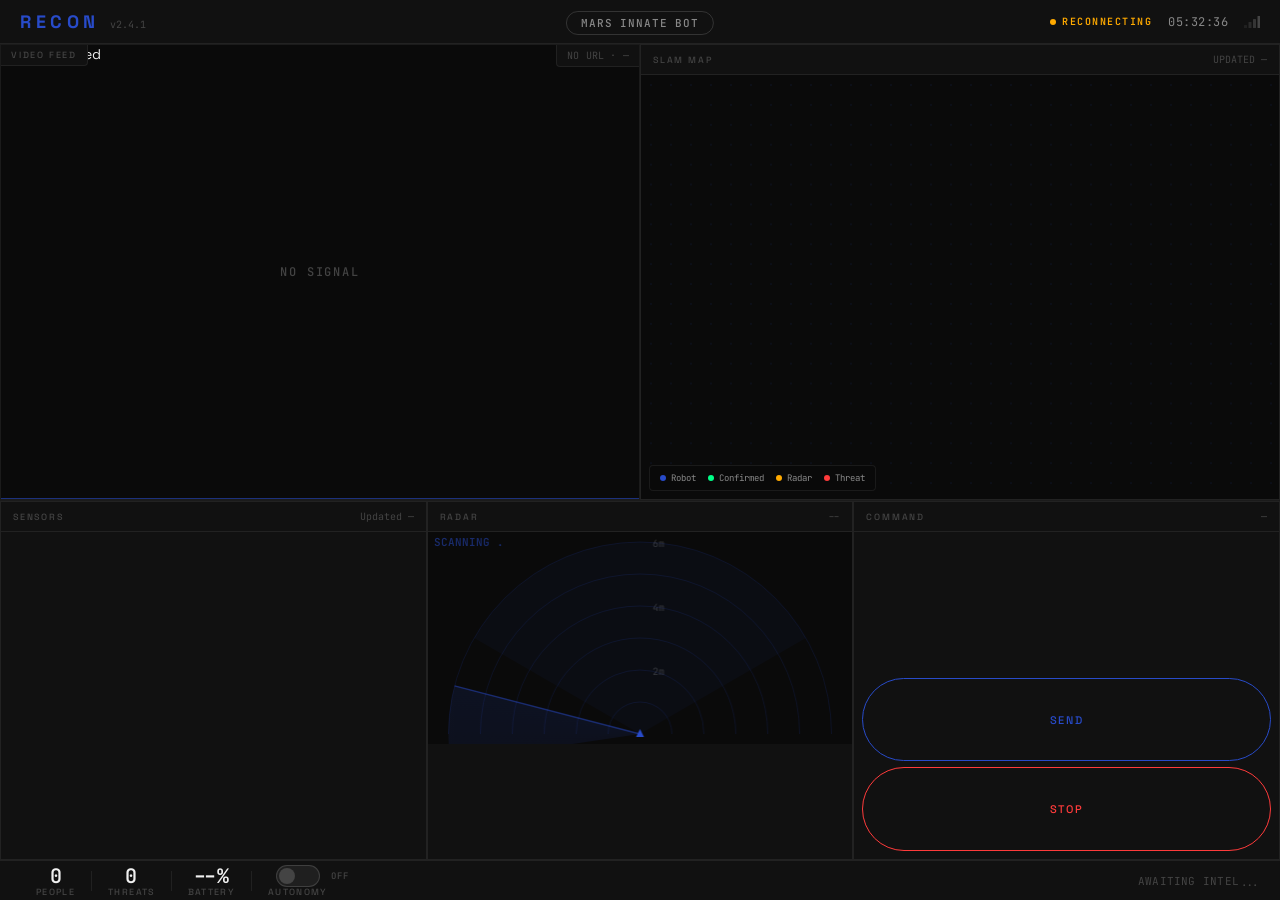
==== commit e24825e7: "radar fix" ====
--- a/dashboard/index.html
+++ b/dashboard/index.html
@@ -120,7 +120,7 @@
             <span class="panel-meta" id="radar-meta">--</span>
           </div>
           <div class="radar-inner">
-            <canvas id="radar-scope" width="200" height="140"></canvas>
+            <canvas id="radar-scope"></canvas>
             <ul id="radar-log" class="radar-log"></ul>
           </div>
         </div>
--- a/dashboard/style.css
+++ b/dashboard/style.css
@@ -255,7 +255,7 @@
 .grid {
   display: grid;
   grid-template-columns: 1fr 1fr;
-  grid-template-rows: 1fr 200px;
+  grid-template-rows: 1fr 360px;
   gap: 0;
   padding: 0;
   min-height: 0;
@@ -620,13 +620,16 @@
 .radar-inner {
   flex: 1;
   display: flex;
+  flex-direction: column;
   min-height: 0;
   overflow: hidden;
 }
 
 #radar-scope {
-  flex: 0 0 200px;
+  flex: 1;
+  width: 100%;
   height: 100%;
+  display: block;
   background: var(--bg-base);
 }
 
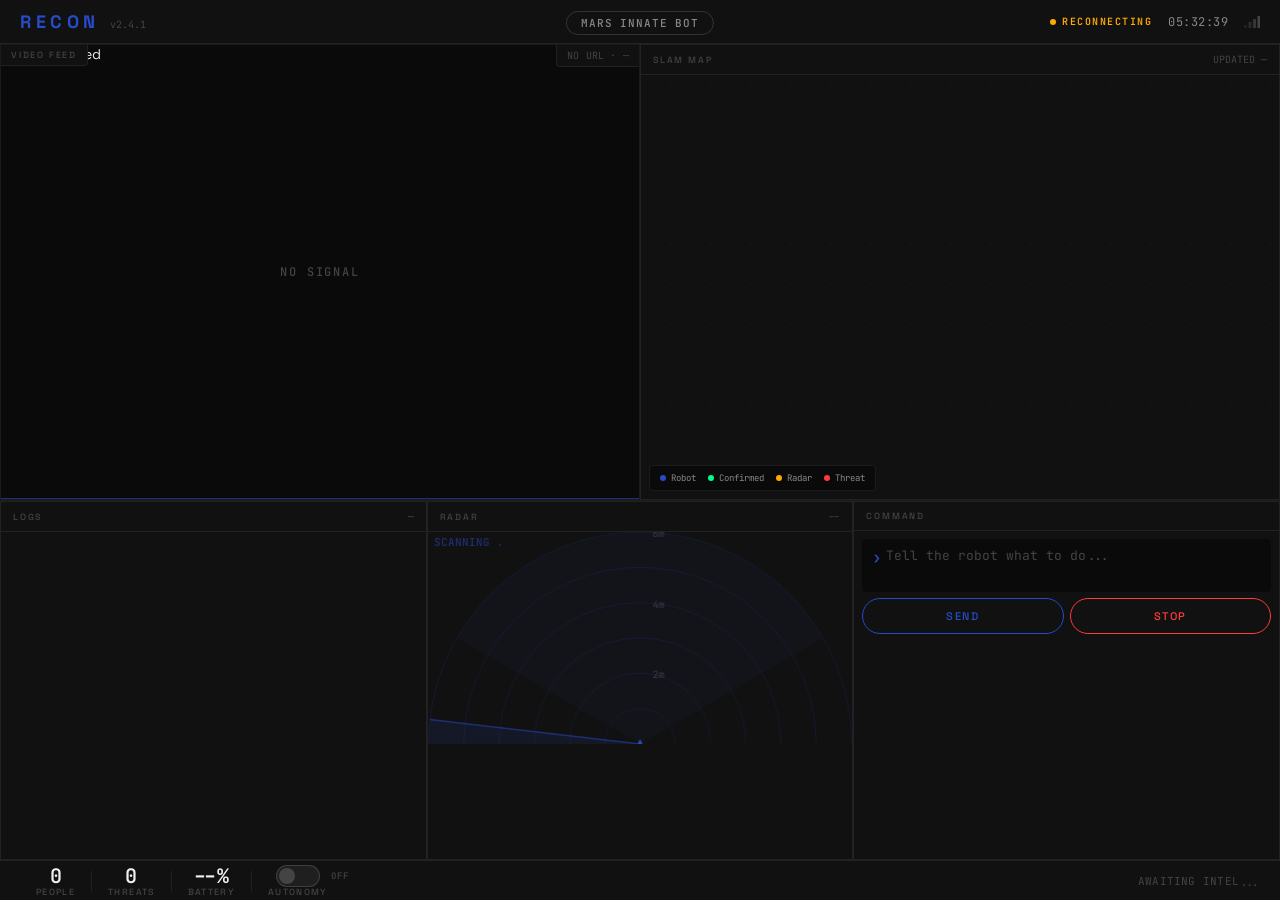
==== commit 007d2529: "ui fix" ====
--- a/dashboard/index.html
+++ b/dashboard/index.html
@@ -106,12 +106,12 @@
 
       <!-- BOTTOM ROW: Controls -->
       <section class="bottom-row">
-        <div class="panel panel-telemetry">
+        <div class="panel panel-logs">
           <div class="panel-header">
-            <span class="section-label">SENSORS</span>
-            <span class="panel-meta" id="telemetry-meta">—</span>
-          </div>
-          <div id="telemetry-feed" class="telemetry-feed"></div>
+            <span class="section-label">LOGS</span>
+            <span class="panel-meta" id="commands-meta">—</span>
+          </div>
+          <ul id="commands-log" class="commands-log"></ul>
         </div>
 
         <div class="panel panel-radar">
@@ -128,21 +128,25 @@
         <div class="panel panel-commands">
           <div class="panel-header">
             <span class="section-label">COMMAND</span>
-            <span class="panel-meta" id="commands-meta">—</span>
-          </div>
-          <ul id="commands-log" class="commands-log"></ul>
+          </div>
           <form id="commands-form" class="commands-form" autocomplete="off">
-            <textarea
-              id="commands-input"
-              class="commands-input"
-              rows="2"
-            ></textarea>
-            <button type="submit" id="commands-send" class="btn-pill btn-send">
-              SEND
-            </button>
-            <button type="button" id="commands-stop" class="btn-pill btn-stop">
-              STOP
-            </button>
+            <div class="input-wrap">
+              <span class="input-caret">›</span>
+              <textarea
+                id="commands-input"
+                class="commands-input"
+                rows="2"
+                placeholder="Tell the robot what to do..."
+              ></textarea>
+            </div>
+            <div class="commands-row">
+              <button type="submit" id="commands-send" class="btn-pill btn-send">
+                SEND
+              </button>
+              <button type="button" id="commands-stop" class="btn-pill btn-stop">
+                STOP
+              </button>
+            </div>
           </form>
         </div>
       </section>
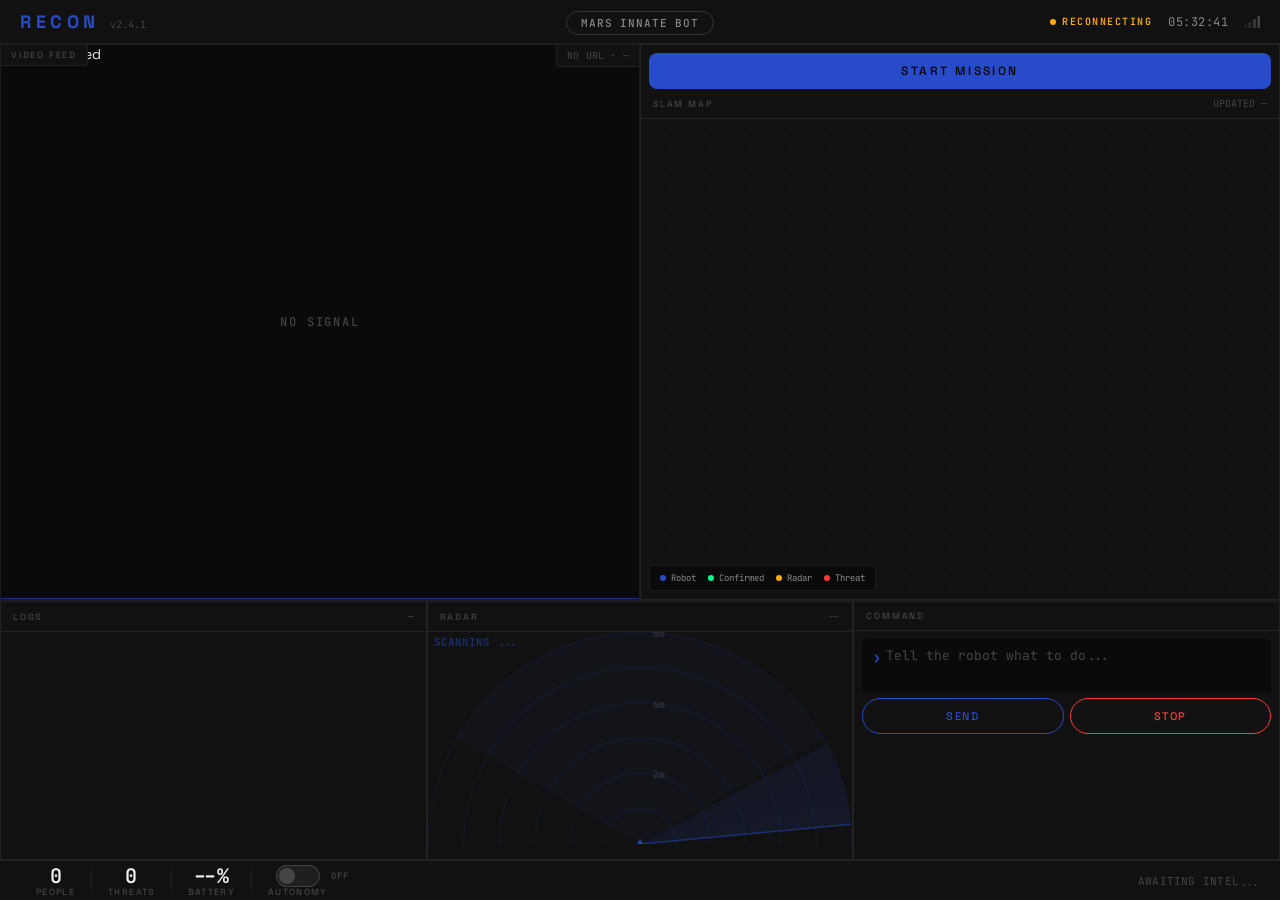
==== commit 58bb50c2: "Add autonomous bomb-disposal mission: START MISSION button + full FSM Wire up a "Start Mission" butt" ====
--- a/dashboard/index.html
+++ b/dashboard/index.html
@@ -86,6 +86,7 @@
 
       <!-- TOP RIGHT: SLAM Map (now big) -->
       <div class="panel panel-map">
+        <button type="button" id="start-mission-btn" class="btn-start-mission">START MISSION</button>
         <div class="panel-header">
           <span class="section-label">SLAM MAP</span>
           <span class="panel-meta" id="map-meta">
--- a/dashboard/style.css
+++ b/dashboard/style.css
@@ -255,7 +255,7 @@
 .grid {
   display: grid;
   grid-template-columns: 1fr 1fr;
-  grid-template-rows: 1fr 360px;
+  grid-template-rows: 1fr 260px;
   gap: 0;
   padding: 0;
   min-height: 0;
@@ -429,6 +429,38 @@
   border-left: 0.5px solid var(--border);
 }
 
+.btn-start-mission {
+  display: block;
+  width: calc(100% - 16px);
+  margin: 8px auto 0;
+  padding: 10px 0;
+  font-family: var(--font-ui);
+  font-size: 12px;
+  font-weight: 600;
+  letter-spacing: 0.2em;
+  text-transform: uppercase;
+  color: var(--bg-base);
+  background: var(--accent);
+  border: none;
+  border-radius: 8px;
+  cursor: pointer;
+  transition: background 0.15s ease, opacity 0.15s ease;
+}
+
+.btn-start-mission:hover {
+  opacity: 0.85;
+}
+
+.btn-start-mission.mission-active {
+  background: var(--red);
+  color: var(--text-primary);
+}
+
+.btn-start-mission.mission-done {
+  background: var(--green);
+  color: var(--bg-base);
+}
+
 .canvas-wrap {
   flex: 1;
   position: relative;
@@ -440,7 +472,7 @@
   width: 100%;
   height: 100%;
   display: block;
-  background: var(--bg-base);
+  background: var(--bg-surface);
 }
 
 #map-tooltip {
@@ -530,6 +562,17 @@
 .panel-telemetry {
   min-height: 0;
   border-right: 0.5px solid var(--border);
+}
+
+.panel-logs {
+  min-height: 0;
+  border-right: 0.5px solid var(--border);
+}
+
+.panel-logs .commands-log {
+  flex: 1;
+  max-height: none;
+  border-bottom: none;
 }
 
 .telemetry-feed {
@@ -630,7 +673,7 @@
   width: 100%;
   height: 100%;
   display: block;
-  background: var(--bg-base);
+  background: var(--bg-surface);
 }
 
 .radar-log {
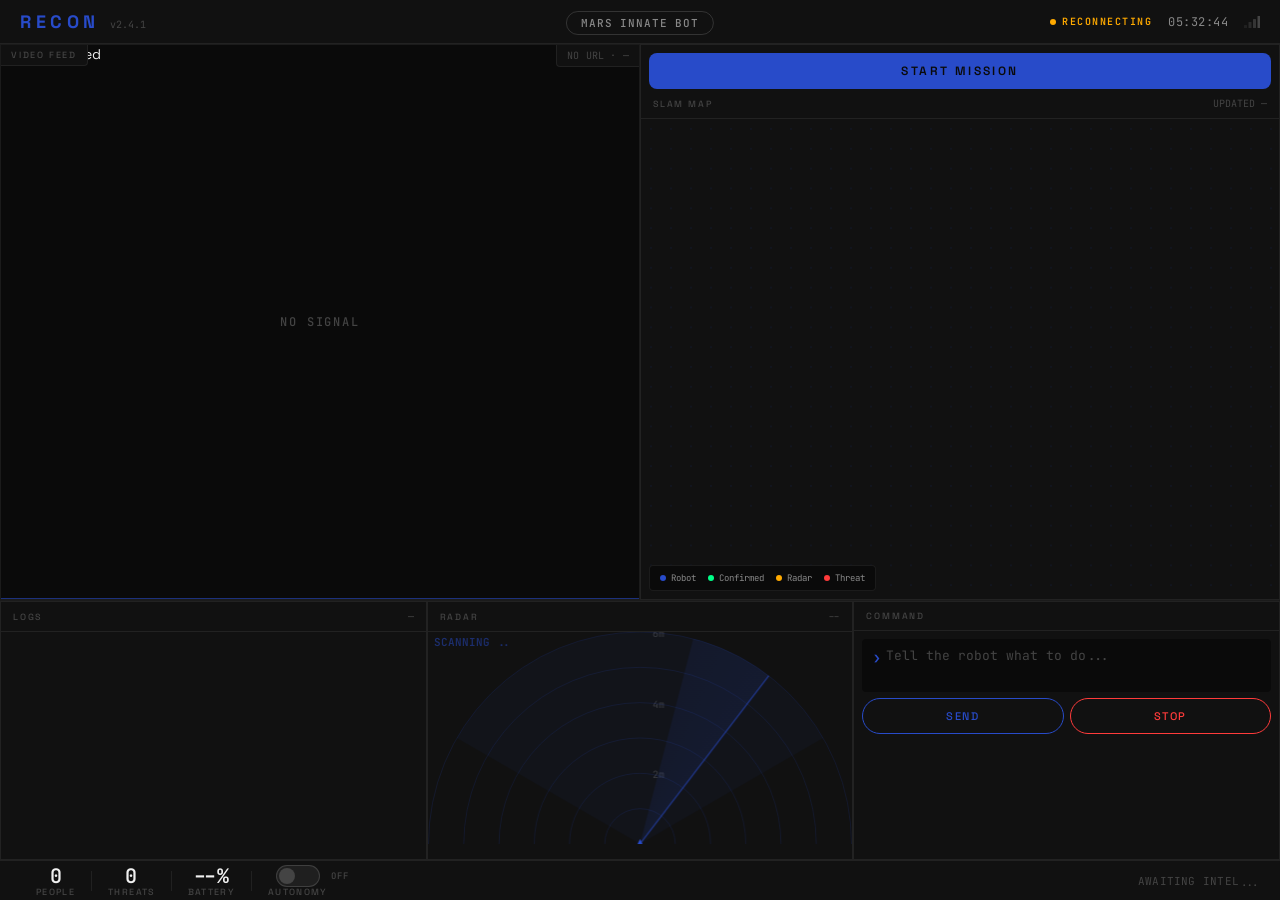
==== commit 9f645c50: "Visualize approach loop telemetry in real-time on camera feed recon_movement.py: - Add /recon/approa" ====
--- a/dashboard/index.html
+++ b/dashboard/index.html
@@ -78,6 +78,7 @@
         >
         <div class="camera-wrap">
           <img id="camera-feed" alt="camera feed" />
+          <canvas id="approach-overlay" style="position:absolute;inset:0;width:100%;height:100%;pointer-events:none;"></canvas>
           <div class="scanlines"></div>
           <div class="camera-placeholder">NO SIGNAL</div>
           <div class="scan-line"></div>
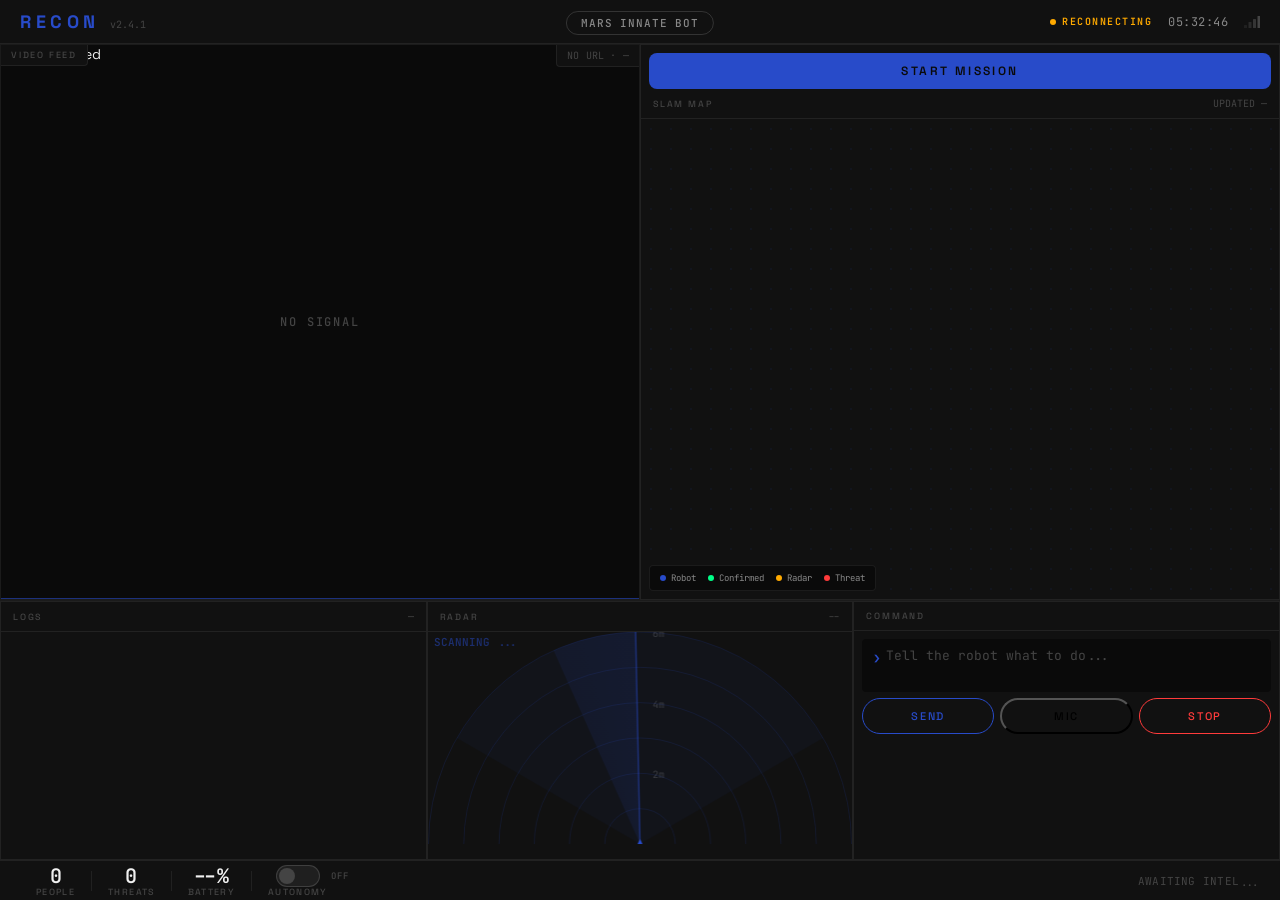
==== commit 050bc9d9: "Add Yellow skill: VLM navigation + voice/text chat + bomb defusal Implements the Yellow skill (skill" ====
--- a/dashboard/index.html
+++ b/dashboard/index.html
@@ -145,6 +145,9 @@
               <button type="submit" id="commands-send" class="btn-pill btn-send">
                 SEND
               </button>
+              <button type="button" id="commands-mic" class="btn-pill btn-mic" title="Voice input (Chrome/Edge)">
+                MIC
+              </button>
               <button type="button" id="commands-stop" class="btn-pill btn-stop">
                 STOP
               </button>
